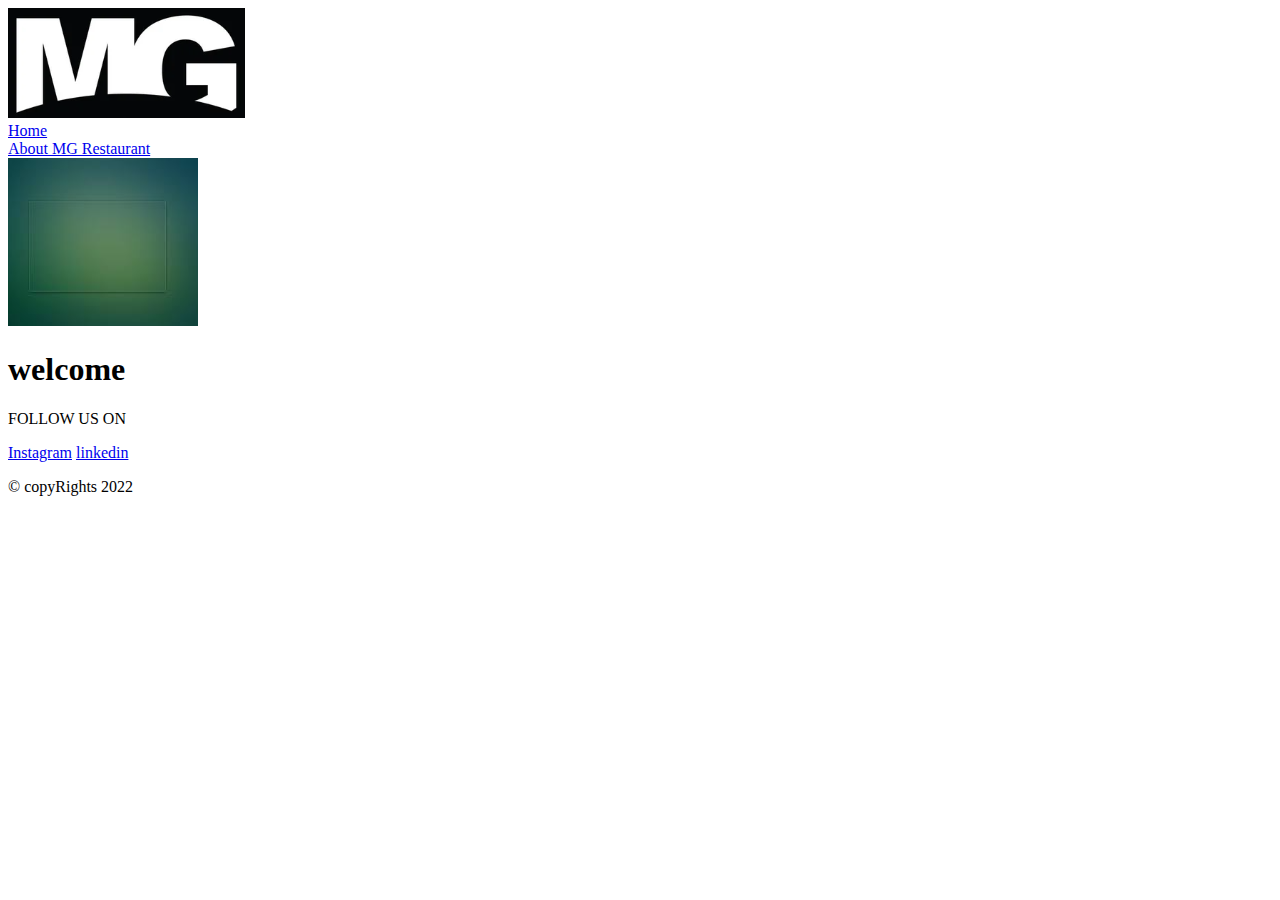
==== index.html @ 1b5ea5bb "literal-object V1" ====
<!DOCTYPE html>
<html lang="en">
<head>
    <meta charset="UTF-8">
    <meta http-equiv="X-UA-Compatible" content="IE=edge">
    <meta name="viewport" content="width=device-width, initial-scale=1.0">
    <title>Employees</title>
</head>
<body>

    <header>
        <img src="./img/mg.png" alt="logo image" >
        <li><a href="/index.html" >Home</a></li> 
        <li><a href="./about.html">About MG Restaurant</a></li>
                
        <img src="./img/Screenshot 2022-08-02 011230.png" alt="welcome img">
        <h1 id="welcome-text">welcome</h1>
    </header>
    
    <main></main>

    <footer>
        <p>FOLLOW US ON</p>
        <a href="https://www.instagram.com/m_s_g.algzzawi/">Instagram</a>
        <a href="https://www.linkedin.com/in/mohammad-alghzawi-1b0297232">linkedin</a>
        <p>&copy; copyRights 2022</p>
    </footer>

    <script src="./app.js"></script>
</body>
</html>
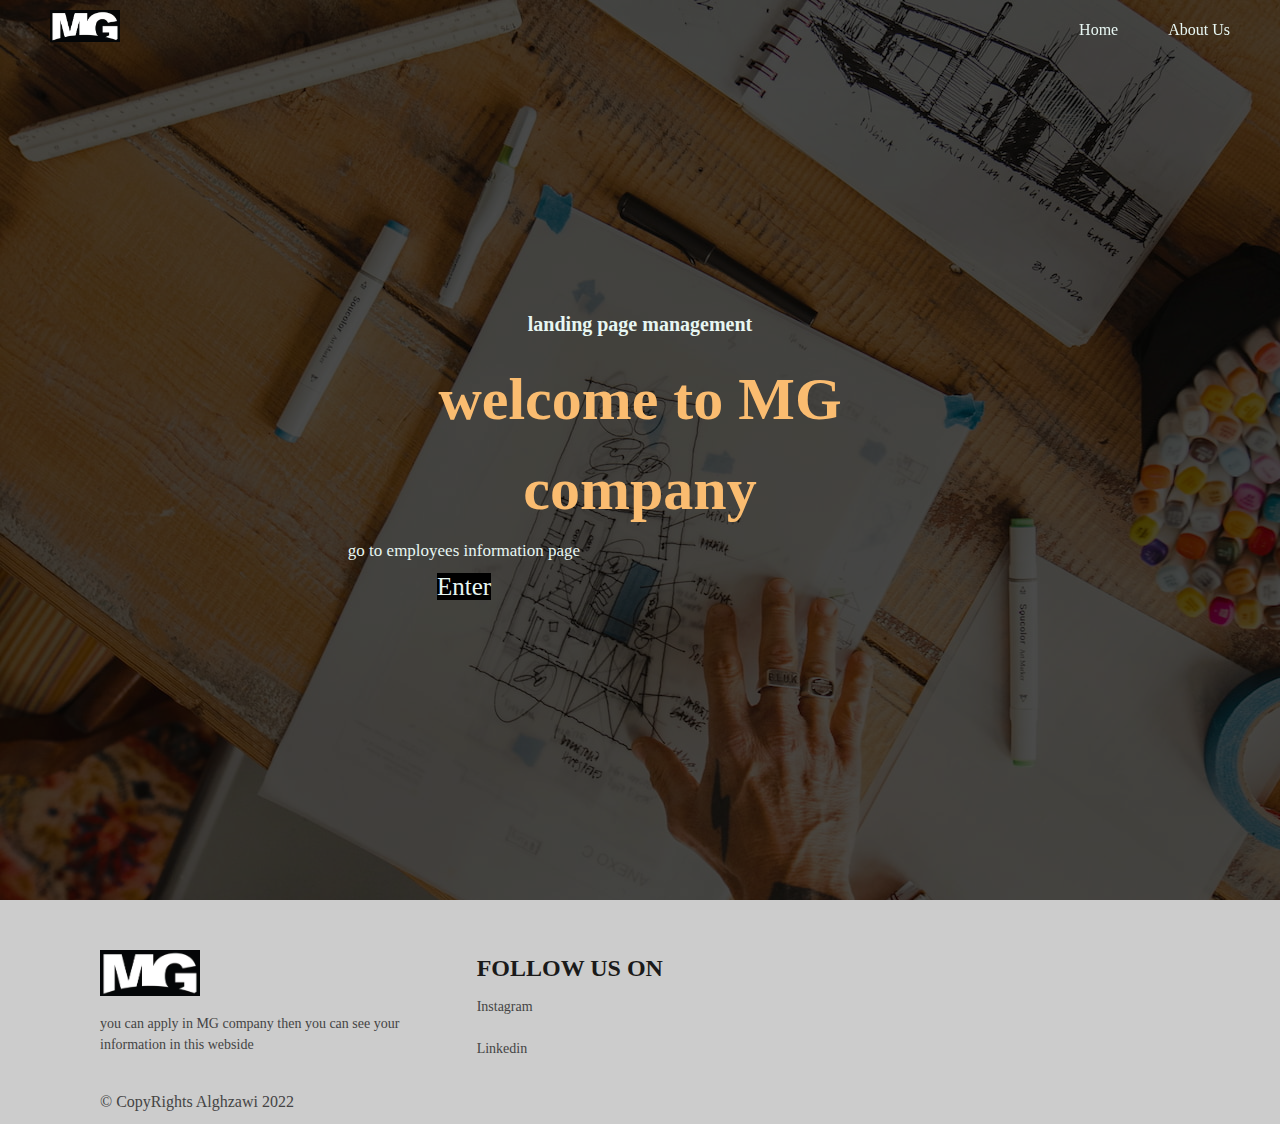
==== commit 0149b40a: "dom v1" ====
--- a/index.html
+++ b/index.html
@@ -5,27 +5,57 @@
     <meta http-equiv="X-UA-Compatible" content="IE=edge">
     <meta name="viewport" content="width=device-width, initial-scale=1.0">
     <title>Employees</title>
+    <link rel="stylesheet" href="./style.css">
 </head>
+
 <body>
 
     <header>
-        <img src="./img/mg.png" alt="logo image" >
-        <li><a href="/index.html" >Home</a></li> 
-        <li><a href="./about.html">About MG Restaurant</a></li>
-                
-        <img src="./img/Screenshot 2022-08-02 011230.png" alt="welcome img">
-        <h1 id="welcome-text">welcome</h1>
+        <div class="header-logo" >
+            <img src="./img/mg.png" alt="logo image" >
+        </div>
+        <nav class="header-nav">
+            <a class="van-item" href="/index.html" >home</a>
+            <a class="van-item" href="./about.html">about us</a>
+            
+        </nav>
+        </div> 
+        
+        
     </header>
     
-    <main></main>
+    <main>
+        <section class="hero-slider-index">
+            <div class="hero-item">
+                <h4>landing page management</h4>
+                <h1>welcome to MG company</h1>
+                <p>go to employees information page <br> <a class="van-enter" href="./accounting.html">enter</a></p>
+                
+            </div>
+        </section>
+        
+        <!-- <img src="./img/Screenshot 2022-08-02 011230.png" alt="welcome img"> -->
+        
+    </main>
 
     <footer>
-        <p>FOLLOW US ON</p>
-        <a href="https://www.instagram.com/m_s_g.algzzawi/">Instagram</a>
-        <a href="https://www.linkedin.com/in/mohammad-alghzawi-1b0297232">linkedin</a>
-        <p>&copy; copyRights 2022</p>
+        <section class="footer-top">
+            <article>
+                <img src="./img/mg.png" alt="logo image" class="footer-logo">
+                <p>you can apply in MG company then you can see your information in this webside</p>
+            </article>
+            <article class="footer-links">
+                <h2>FOLLOW US ON</h2>
+                <a href="https://www.instagram.com/m_s_g.algzzawi/">Instagram</a>
+                <a href="https://www.linkedin.com/in/mohammad-alghzawi-1b0297232">linkedin</a>        
+            </article>
+        </section>
+        <section class="footer-bottom">
+            <p>&copy; copyRights alghzawi 2022</p>
+        </section>
     </footer>
 
-    <script src="./app.js"></script>
+<script src="./scroll-down.js"></script>
+    
 </body>
 </html>--- a/style.css
+++ b/style.css
@@ -0,0 +1,169 @@
+* {
+    padding: 0;
+    margin: 0;
+    box-sizing: border-box;
+    line-height: 1.5;
+}
+
+img {
+    width: 100%;
+}
+
+header {
+    position: fixed;
+    width: 100%;
+    padding: 10px 50px;
+    display: flex;
+    justify-content: space-between;
+    align-items: center;
+}
+.header-scroll{
+    background: rgba(0,0,0,0.63);
+    padding: 5px 100px;
+    z-index: 1;
+}
+.header-logo{
+    width: 70px ;
+}
+
+a{
+    text-decoration: none;
+    text-transform: capitalize;
+}
+
+.header-nav{
+    display: flex;
+    gap: 50px;
+    
+}
+
+.van-item{
+    color: #E7F6F2;
+}
+.van-enter{
+    color: #E7F6F2;
+    background-color: black;
+    font-size: 25px;
+    
+    
+}
+
+.hero-slider-index{
+    height: 100vh;
+    background: url(./img/file-1656361027924-fd935f26c71aimage.jpg), rgba(0,0,0,0.7);
+    color: #E7F6F2;
+    text-align: center;
+    display: flex;
+    align-items: center;
+    justify-content: center;
+    background-blend-mode: color;
+}
+.hero-slider-accounting{
+    height: 220vh;
+    background: url(https://images.unsplash.com/photo-1653149030110-bec7c89bcd93?ixlib=rb-1.2.1&ixid=MnwxMjA3fDB8MHxwaG90by1wYWdlfHx8fGVufDB8fHx8&auto=format&fit=crop&w=774&q=80), rgba(0,0,0,0.7);
+    color: #E7F6F2;
+    text-align: center;
+    display: flex;
+    align-items: center;
+    justify-content: center;
+    background-blend-mode: color;
+    
+}
+
+
+.hero-item{
+    width: 50%;
+    display: flex;
+    flex-direction: column;
+}
+
+
+
+.hero-item h1{
+    font-size: 60px;
+    line-height: 1.5;
+    color: #fabc70;
+}
+.hero-item h4 {
+    font-size: 20px;
+    line-height: 3;
+}
+.hero-item p{
+    width: 45%;
+    font-size: 17px;
+    line-height: 2;
+}
+
+
+.hero-item-accounting {
+    display: grid;
+    grid-template-columns: 300px 300px 300px 300px;
+    height: 50%;
+    gap: 50px;
+    
+}
+
+.hero-item-accounting p{
+    font-size: 16px;
+    text-align: center;
+    margin-bottom: 70px;
+    
+}
+
+.hero-item-accounting img{
+    /* height: 100%; */
+    
+}
+
+
+/* footer{
+    background-color: #191919;
+    text-align: center;
+    align-items: center;
+    justify-content: center;
+    font-size: 18px;
+} */
+
+
+footer{
+    padding: 50px 100px 0;
+    background-color: rgba(0,0,0,0.2);
+}
+
+.footer-top{
+    display: grid;
+    grid-template-columns: repeat(3, 1fr);
+    gap: 50px;
+}
+
+.footer-top article :first-child{
+    grid-column: 1/ span 2;
+    color: rgb(26, 26, 26);
+}
+
+footer a {
+    display: block;
+    line-height: 3;
+    font-size: 14px;
+    color: #444;
+}
+
+footer h2{
+    color: rgb(24, 23, 23);
+}
+
+.footer-logo{
+    width: 100px;
+    margin-bottom: 10px;
+}
+
+.footer-top p{
+    font-size: 14px;
+    color: #444;
+}
+
+.footer-bottom{
+    padding: 20px 0 10px;
+    color: #444;
+    text-transform: capitalize;
+}